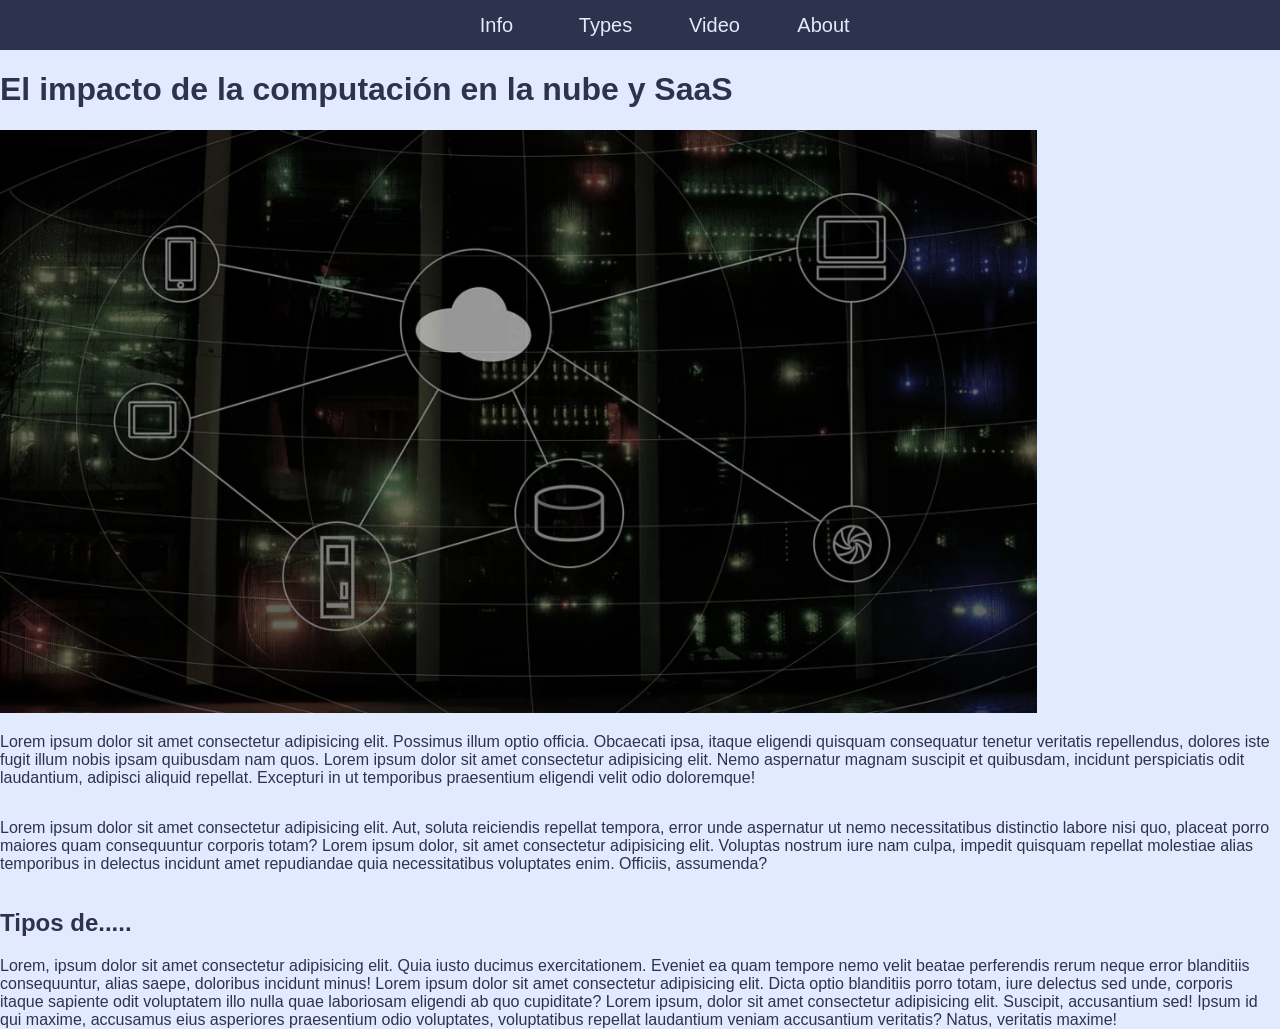
==== index.html @ 66edbc7d "Add files via upload" ====
<!DOCTYPE html>
<html lang="en">
<head>
    <meta charset="UTF-8">
    <meta name="viewport" content="width=device-width, initial-scale=1.0">
    <title>Proyecto</title>
    <link rel="stylesheet" href="style.css">
</head>
<body>
    <header>
        <nav class="header__nav">
            <ul class="header__nav-list">
                <li class="header__nav-list-item"><a href="#info" class="header__nav-list-item-link">Info</a></li>
                <li class="header__nav-list-item"><a href="#types" class="header__nav-list-item-link">Types</a></li>
                <li class="header__nav-list-item"><a href="#" class="header__nav-list-item-link">Video</a></li>
                <li class="header__nav-list-item"><a href="#" class="header__nav-list-item-link">About</a></li>
            </ul>
        </nav>
    </header>
    <main>
        <div class="main__wrapper">
            <h1 id="info">El impacto de la computación en la nube y SaaS</h1>
            <div class="main__img-container">
                <img src="imagen1.png" alt="imagen sobre la computación en la nube" class="main__img">
            </div>
            <p class="main__info">Lorem ipsum dolor sit amet consectetur adipisicing elit. Possimus illum optio officia. Obcaecati ipsa, itaque eligendi quisquam consequatur tenetur veritatis repellendus, dolores iste fugit illum nobis ipsam quibusdam nam quos. Lorem ipsum dolor sit amet consectetur adipisicing elit. Nemo aspernatur magnam suscipit et quibusdam, incidunt perspiciatis odit laudantium, adipisci aliquid repellat. Excepturi in ut temporibus praesentium eligendi velit odio doloremque!</p>
            <p class="main__info">Lorem ipsum dolor sit amet consectetur adipisicing elit. Aut, soluta reiciendis repellat tempora, error unde aspernatur ut nemo necessitatibus distinctio labore nisi quo, placeat porro maiores quam consequuntur corporis totam? Lorem ipsum dolor, sit amet consectetur adipisicing elit. Voluptas nostrum iure nam culpa, impedit quisquam repellat molestiae alias temporibus in delectus incidunt amet repudiandae quia necessitatibus voluptates enim. Officiis, assumenda?</p>
            <h2 id="types">Tipos de.....</h2>
            Lorem, ipsum dolor sit amet consectetur adipisicing elit. Quia iusto ducimus exercitationem. Eveniet ea quam tempore nemo velit beatae perferendis rerum neque error blanditiis consequuntur, alias saepe, doloribus incidunt minus! Lorem ipsum dolor sit amet consectetur adipisicing elit. Dicta optio blanditiis porro totam, iure delectus sed unde, corporis itaque sapiente odit voluptatem illo nulla quae laboriosam eligendi ab quo cupiditate? Lorem ipsum, dolor sit amet consectetur adipisicing elit. Suscipit, accusantium sed! Ipsum id qui maxime, accusamus eius asperiores praesentium odio voluptates, voluptatibus repellat laudantium veniam accusantium veritatis? Natus, veritatis maxime!
        </div>
    </main>
</body>
</html>
---- style.css ----
*{
    box-sizing: border-box;
    scroll-behavior: smooth;
}
body{
    --bg-color: #e2eaff;
    --dark-bg-color: #121632dd;
    --font-color: #121632dd;
    --dark-font-color: #e2eaff;
    margin: 0;
    font-family: sans-serif;
    background-color: var(--bg-color);
    color: var(--font-color);
}

/* ---------- HEADER SECTION ------------ */
header{
    background-color: var(--dark-bg-color);
    height: 50px;
    display: flex;
    justify-content: center;
    position: sticky;
    top: 0;
}
.header__nav{
    width: 100%;
    display: flex;
    justify-content: center;
    align-items: center;
}
.header__nav-list{
    display: flex;
    justify-content: space-evenly;
    gap: 9px;
}
.header__nav-list-item{
    width: 100px;
    display: flex;
    justify-content: center;
    align-items: center;
    list-style: none;
    transition: background-color .3s;
}
.header__nav-list-item-link:hover{
    text-decoration: underline;
}
.header__nav-list-item-link{
    color: var(--dark-font-color);
    text-align: center;
    text-decoration: none;
    font-size: 20px;
}

/* ---------- HEADER ENDS ---------- */

/* ---------- MAIN INFO  ------------ */

main{
    width: 100%;
}

.main__wrapper{
    max-width: 100%;
    display: flex;
    flex-direction: column;
    justify-content: center;
}
h1{}
.main__img-container{
    width: 90%;
}
.main__img{
    width: 90%;
}
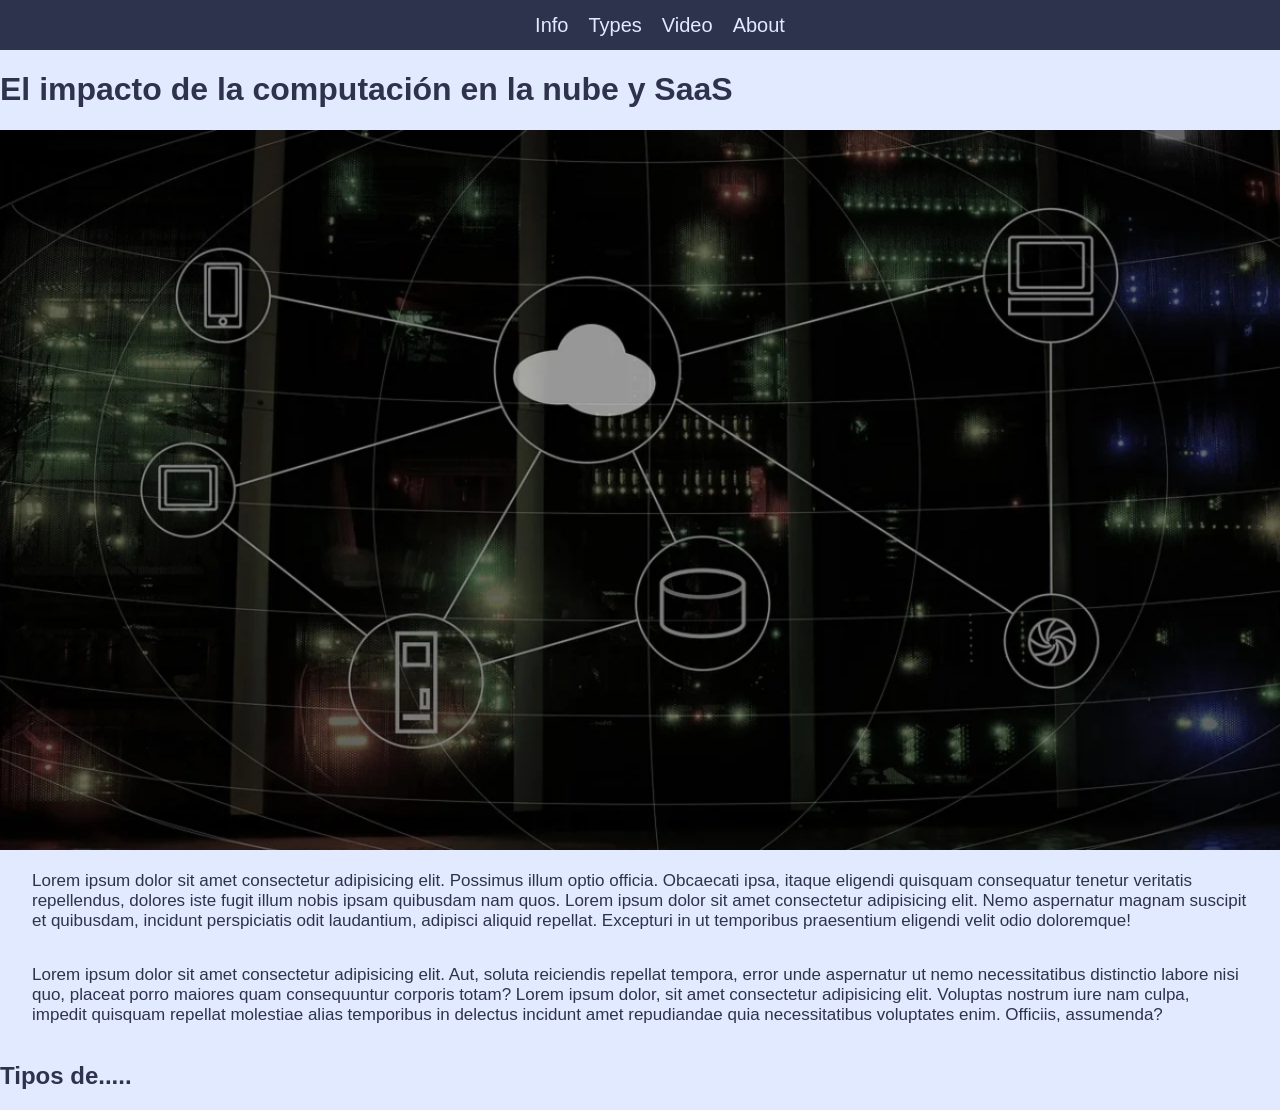
==== commit 3199ad9d: "Update index.html" ====
--- a/index.html
+++ b/index.html
@@ -8,14 +8,11 @@
 </head>
 <body>
     <header>
-        <nav class="header__nav">
-            <ul class="header__nav-list">
-                <li class="header__nav-list-item"><a href="#info" class="header__nav-list-item-link">Info</a></li>
-                <li class="header__nav-list-item"><a href="#types" class="header__nav-list-item-link">Types</a></li>
-                <li class="header__nav-list-item"><a href="#" class="header__nav-list-item-link">Video</a></li>
-                <li class="header__nav-list-item"><a href="#" class="header__nav-list-item-link">About</a></li>
-            </ul>
-        </nav>
+        <ul class="header__nav-list">
+            <li class="header__nav-list-item"><a href="#info" class="header__nav-list-item-link">Info</a></li>
+            <li class="header__nav-list-item"><a href="#types" class="header__nav-list-item-link">Types</a></li>
+            <li class="header__nav-list-item"><a href="#" class="header__nav-list-item-link">Video</a></li>
+            <li class="header__nav-list-item"><a href="#" class="header__nav-list-item-link">About</a></li>
     </header>
     <main>
         <div class="main__wrapper">
@@ -23,11 +20,12 @@
             <div class="main__img-container">
                 <img src="imagen1.png" alt="imagen sobre la computación en la nube" class="main__img">
             </div>
-            <p class="main__info">Lorem ipsum dolor sit amet consectetur adipisicing elit. Possimus illum optio officia. Obcaecati ipsa, itaque eligendi quisquam consequatur tenetur veritatis repellendus, dolores iste fugit illum nobis ipsam quibusdam nam quos. Lorem ipsum dolor sit amet consectetur adipisicing elit. Nemo aspernatur magnam suscipit et quibusdam, incidunt perspiciatis odit laudantium, adipisci aliquid repellat. Excepturi in ut temporibus praesentium eligendi velit odio doloremque!</p>
-            <p class="main__info">Lorem ipsum dolor sit amet consectetur adipisicing elit. Aut, soluta reiciendis repellat tempora, error unde aspernatur ut nemo necessitatibus distinctio labore nisi quo, placeat porro maiores quam consequuntur corporis totam? Lorem ipsum dolor, sit amet consectetur adipisicing elit. Voluptas nostrum iure nam culpa, impedit quisquam repellat molestiae alias temporibus in delectus incidunt amet repudiandae quia necessitatibus voluptates enim. Officiis, assumenda?</p>
+            <div class="main__info-container">
+                <p class="main__info">Lorem ipsum dolor sit amet consectetur adipisicing elit. Possimus illum optio officia. Obcaecati ipsa, itaque eligendi quisquam consequatur tenetur veritatis repellendus, dolores iste fugit illum nobis ipsam quibusdam nam quos. Lorem ipsum dolor sit amet consectetur adipisicing elit. Nemo aspernatur magnam suscipit et quibusdam, incidunt perspiciatis odit laudantium, adipisci aliquid repellat. Excepturi in ut temporibus praesentium eligendi velit odio doloremque!</p>
+                <p class="main__info">Lorem ipsum dolor sit amet consectetur adipisicing elit. Aut, soluta reiciendis repellat tempora, error unde aspernatur ut nemo necessitatibus distinctio labore nisi quo, placeat porro maiores quam consequuntur corporis totam? Lorem ipsum dolor, sit amet consectetur adipisicing elit. Voluptas nostrum iure nam culpa, impedit quisquam repellat molestiae alias temporibus in delectus incidunt amet repudiandae quia necessitatibus voluptates enim. Officiis, assumenda?</p>
+            </div>
             <h2 id="types">Tipos de.....</h2>
-            Lorem, ipsum dolor sit amet consectetur adipisicing elit. Quia iusto ducimus exercitationem. Eveniet ea quam tempore nemo velit beatae perferendis rerum neque error blanditiis consequuntur, alias saepe, doloribus incidunt minus! Lorem ipsum dolor sit amet consectetur adipisicing elit. Dicta optio blanditiis porro totam, iure delectus sed unde, corporis itaque sapiente odit voluptatem illo nulla quae laboriosam eligendi ab quo cupiditate? Lorem ipsum, dolor sit amet consectetur adipisicing elit. Suscipit, accusantium sed! Ipsum id qui maxime, accusamus eius asperiores praesentium odio voluptates, voluptatibus repellat laudantium veniam accusantium veritatis? Natus, veritatis maxime!
         </div>
     </main>
 </body>
-</html>+</html>
--- a/style.css
+++ b/style.css
@@ -22,24 +22,16 @@
     position: sticky;
     top: 0;
 }
-.header__nav{
-    width: 100%;
+.header__nav-list{
+    margin: auto;
     display: flex;
     justify-content: center;
-    align-items: center;
-}
-.header__nav-list{
-    display: flex;
-    justify-content: space-evenly;
-    gap: 9px;
+    gap: 20px;
 }
 .header__nav-list-item{
-    width: 100px;
     display: flex;
     justify-content: center;
-    align-items: center;
     list-style: none;
-    transition: background-color .3s;
 }
 .header__nav-list-item-link:hover{
     text-decoration: underline;
@@ -65,10 +57,18 @@
     flex-direction: column;
     justify-content: center;
 }
-h1{}
 .main__img-container{
-    width: 90%;
+    width: 100%;
 }
 .main__img{
-    width: 90%;
-}+    width: 100%;
+}
+.main__info-container{
+    width: 95%;
+    margin: auto;
+    display: flex;
+    flex-direction: column;
+}
+.main__info{
+    font-size: 17px;
+}
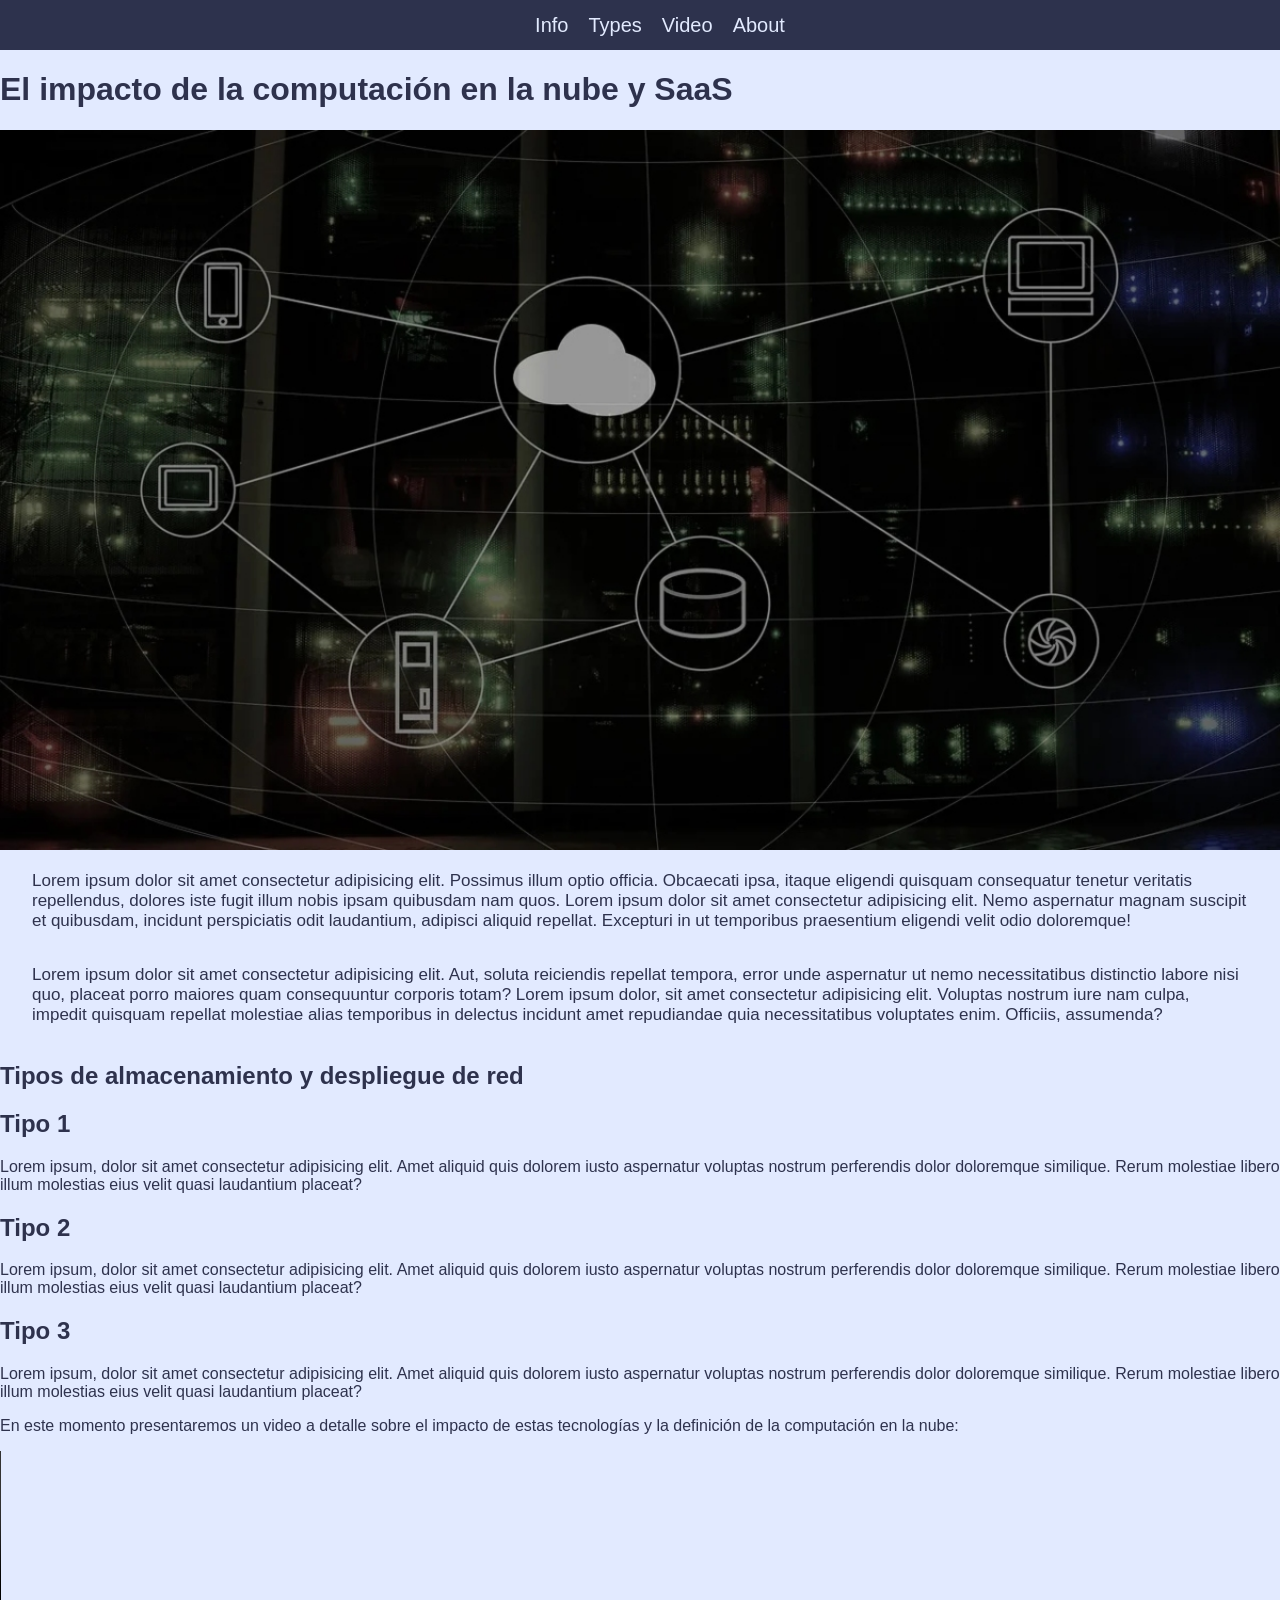
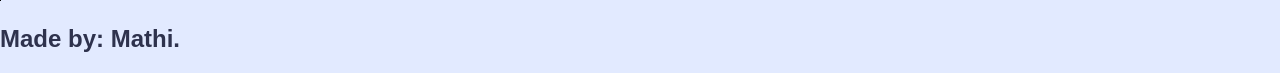
==== commit 9b1ef550: "Enhance index.html with new sections and links Added sections for types of storage and video present" ====
--- a/index.html
+++ b/index.html
@@ -11,8 +11,8 @@
         <ul class="header__nav-list">
             <li class="header__nav-list-item"><a href="#info" class="header__nav-list-item-link">Info</a></li>
             <li class="header__nav-list-item"><a href="#types" class="header__nav-list-item-link">Types</a></li>
-            <li class="header__nav-list-item"><a href="#" class="header__nav-list-item-link">Video</a></li>
-            <li class="header__nav-list-item"><a href="#" class="header__nav-list-item-link">About</a></li>
+            <li class="header__nav-list-item"><a href="#video" class="header__nav-list-item-link">Video</a></li>
+            <li class="header__nav-list-item"><a href="about.html" class="header__nav-list-item-link">About</a></li>
     </header>
     <main>
         <div class="main__wrapper">
@@ -24,8 +24,35 @@
                 <p class="main__info">Lorem ipsum dolor sit amet consectetur adipisicing elit. Possimus illum optio officia. Obcaecati ipsa, itaque eligendi quisquam consequatur tenetur veritatis repellendus, dolores iste fugit illum nobis ipsam quibusdam nam quos. Lorem ipsum dolor sit amet consectetur adipisicing elit. Nemo aspernatur magnam suscipit et quibusdam, incidunt perspiciatis odit laudantium, adipisci aliquid repellat. Excepturi in ut temporibus praesentium eligendi velit odio doloremque!</p>
                 <p class="main__info">Lorem ipsum dolor sit amet consectetur adipisicing elit. Aut, soluta reiciendis repellat tempora, error unde aspernatur ut nemo necessitatibus distinctio labore nisi quo, placeat porro maiores quam consequuntur corporis totam? Lorem ipsum dolor, sit amet consectetur adipisicing elit. Voluptas nostrum iure nam culpa, impedit quisquam repellat molestiae alias temporibus in delectus incidunt amet repudiandae quia necessitatibus voluptates enim. Officiis, assumenda?</p>
             </div>
-            <h2 id="types">Tipos de.....</h2>
         </div>
     </main>
+    <section>
+        <div class="types__wrapper">
+            <h2 class="types__title" id="types">Tipos de almacenamiento y despliegue de red</h2>
+            <div class="types__item-container">
+                <div class="types__item">
+                    <h2 class="types__item-title">Tipo 1</h2>
+                    <p class="types__item-title">Lorem ipsum, dolor sit amet consectetur adipisicing elit. Amet aliquid quis dolorem iusto aspernatur voluptas nostrum perferendis dolor doloremque similique. Rerum molestiae libero illum molestias eius velit quasi laudantium placeat?</p>
+                </div>
+                <div class="types__item">
+                    <h2 class="types__item-title">Tipo 2</h2>
+                    <p class="types__item-title">Lorem ipsum, dolor sit amet consectetur adipisicing elit. Amet aliquid quis dolorem iusto aspernatur voluptas nostrum perferendis dolor doloremque similique. Rerum molestiae libero illum molestias eius velit quasi laudantium placeat?</p>
+                </div>
+                <div class="types__item">
+                    <h2 class="types__item-title">Tipo 3</h2>
+                    <p class="types__item-title">Lorem ipsum, dolor sit amet consectetur adipisicing elit. Amet aliquid quis dolorem iusto aspernatur voluptas nostrum perferendis dolor doloremque similique. Rerum molestiae libero illum molestias eius velit quasi laudantium placeat?</p>
+                </div>
+            </div>
+        </div>
+    </section>
+    <aside>
+        <div class="video-container" id="video">
+            <p class="video-desc">En este momento presentaremos un video a detalle sobre el impacto de estas tecnologías y la definición de la computación en la nube:</p>
+            <video src="Video.mp4" controls loop muted></video>
+        </div>
+    </aside>
+    <footer>
+        <h2 class="footer__owner">Made by: <strong>Mathi.</strong></h2>
+    </footer>
 </body>
 </html>
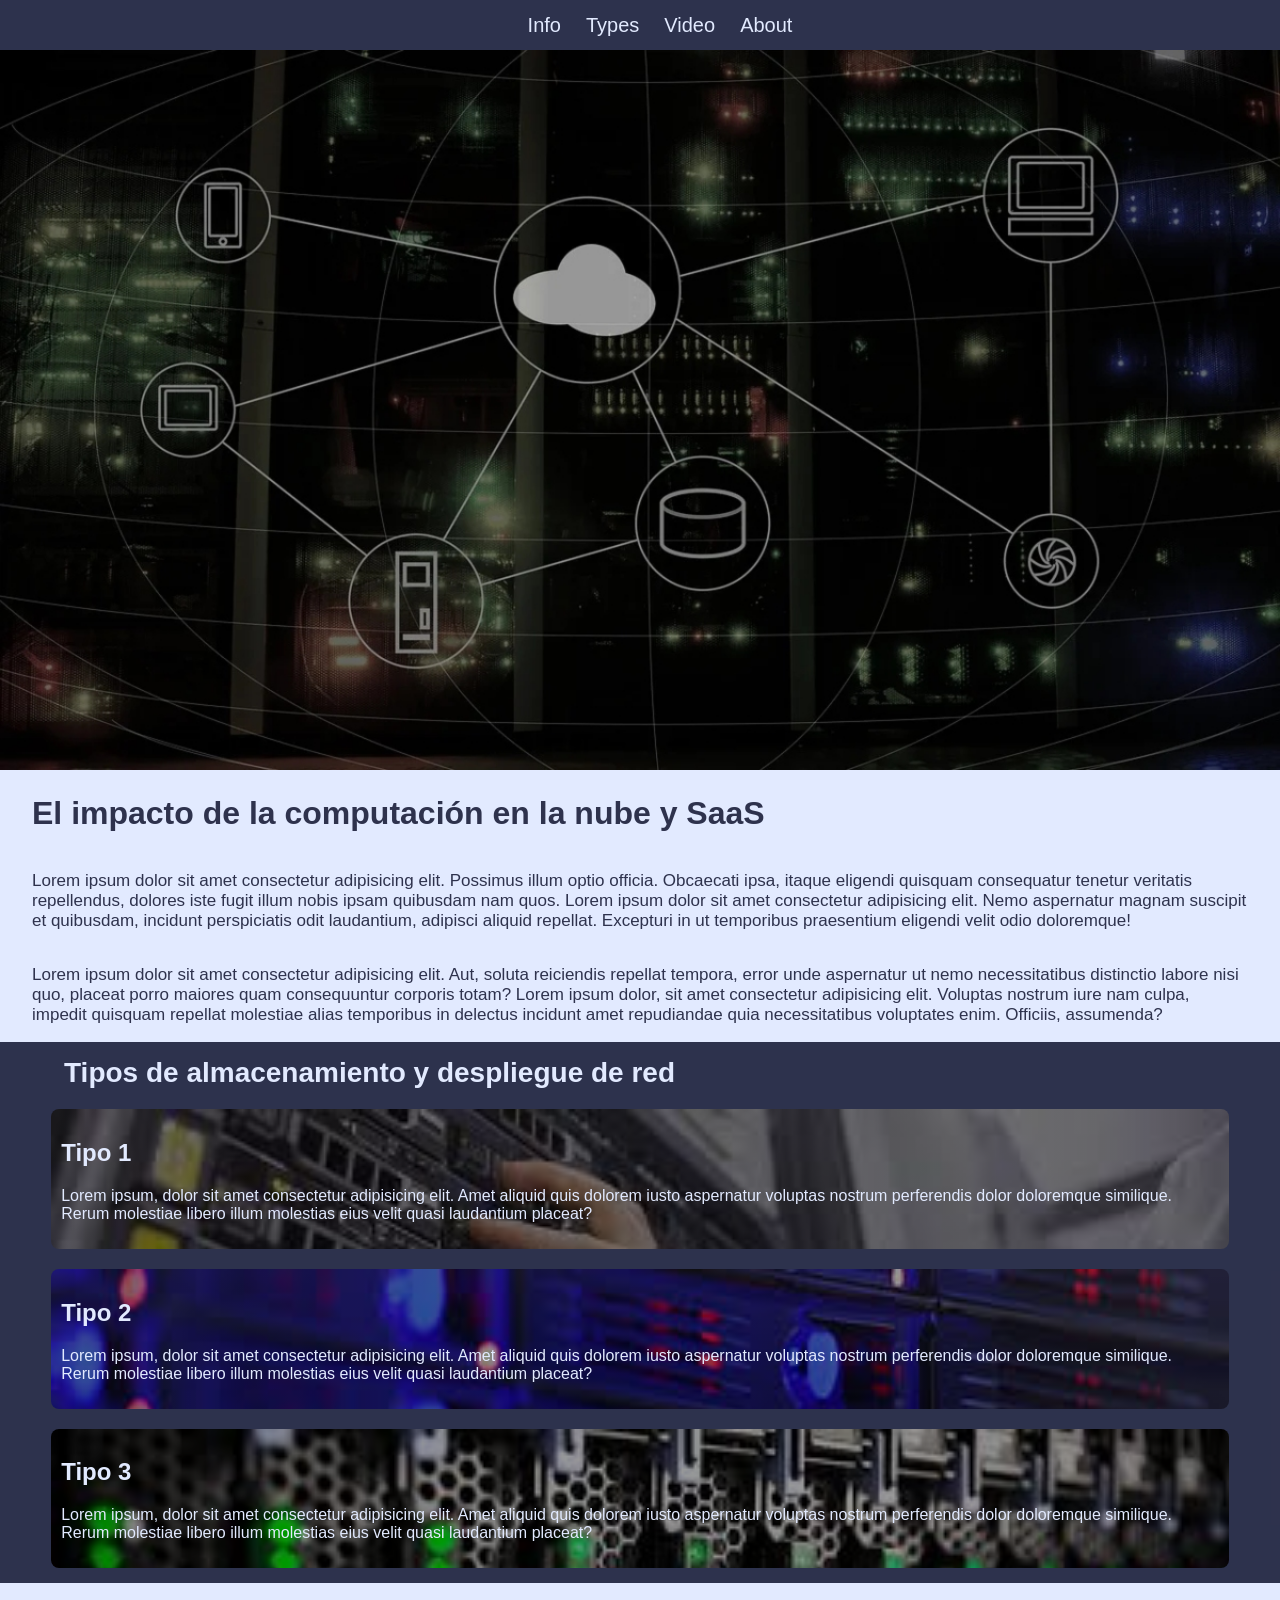
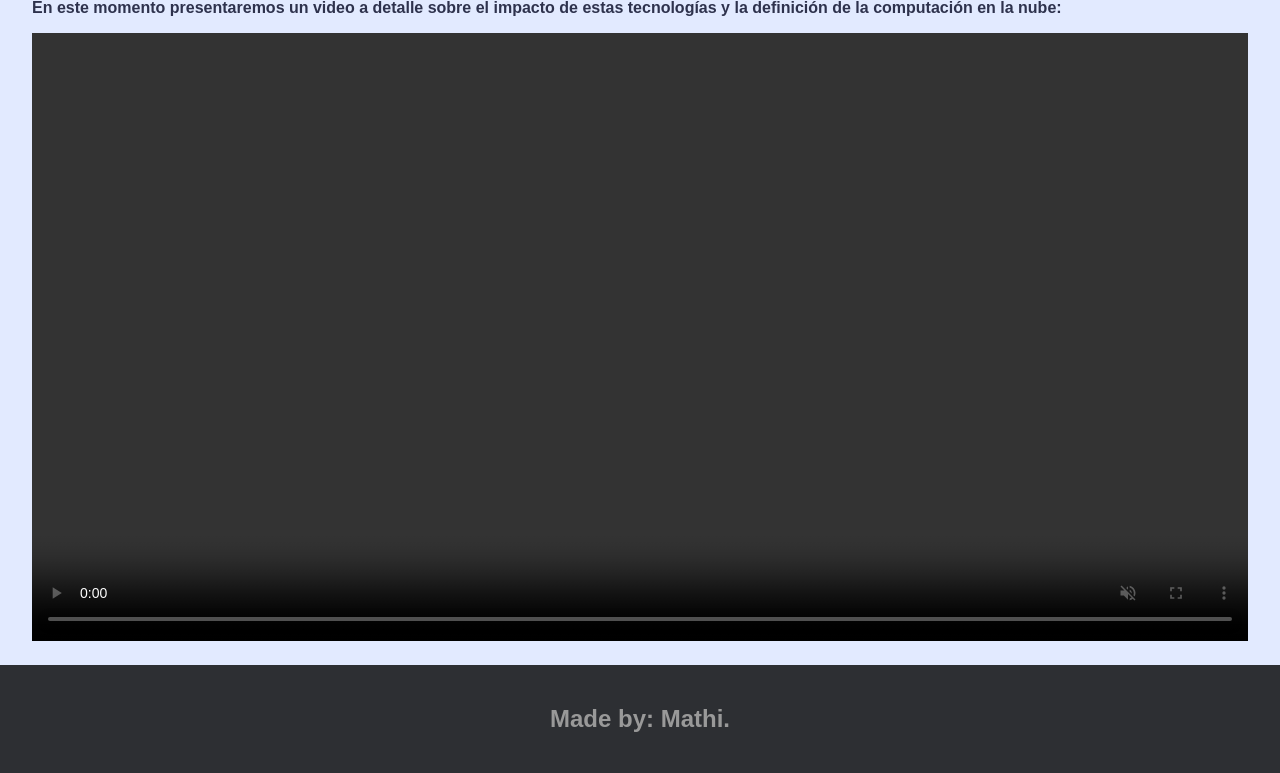
==== commit f5acd730: "Add info div and update main heading structure" ====
--- a/index.html
+++ b/index.html
@@ -7,6 +7,7 @@
     <link rel="stylesheet" href="style.css">
 </head>
 <body>
+    <div id="info"></div>
     <header>
         <ul class="header__nav-list">
             <li class="header__nav-list-item"><a href="#info" class="header__nav-list-item-link">Info</a></li>
@@ -16,11 +17,11 @@
     </header>
     <main>
         <div class="main__wrapper">
-            <h1 id="info">El impacto de la computación en la nube y SaaS</h1>
             <div class="main__img-container">
                 <img src="imagen1.png" alt="imagen sobre la computación en la nube" class="main__img">
             </div>
             <div class="main__info-container">
+                <h1>El impacto de la computación en la nube y SaaS</h1>
                 <p class="main__info">Lorem ipsum dolor sit amet consectetur adipisicing elit. Possimus illum optio officia. Obcaecati ipsa, itaque eligendi quisquam consequatur tenetur veritatis repellendus, dolores iste fugit illum nobis ipsam quibusdam nam quos. Lorem ipsum dolor sit amet consectetur adipisicing elit. Nemo aspernatur magnam suscipit et quibusdam, incidunt perspiciatis odit laudantium, adipisci aliquid repellat. Excepturi in ut temporibus praesentium eligendi velit odio doloremque!</p>
                 <p class="main__info">Lorem ipsum dolor sit amet consectetur adipisicing elit. Aut, soluta reiciendis repellat tempora, error unde aspernatur ut nemo necessitatibus distinctio labore nisi quo, placeat porro maiores quam consequuntur corporis totam? Lorem ipsum dolor, sit amet consectetur adipisicing elit. Voluptas nostrum iure nam culpa, impedit quisquam repellat molestiae alias temporibus in delectus incidunt amet repudiandae quia necessitatibus voluptates enim. Officiis, assumenda?</p>
             </div>
--- a/style.css
+++ b/style.css
@@ -26,7 +26,7 @@
     margin: auto;
     display: flex;
     justify-content: center;
-    gap: 20px;
+    gap: 25px;
 }
 .header__nav-list-item{
     display: flex;
@@ -72,3 +72,88 @@
 .main__info{
     font-size: 17px;
 }
+
+/* ----------- MAIN ENDS ----------- */
+
+/* ----------- TYPES ------------- */
+
+section {
+    background-color: var(--dark-bg-color);
+    color: var(--dark-font-color);
+    padding: 15px 0;
+}
+
+.types__title {
+    font-size: 28px;
+    width: 90dvw;
+    margin: auto;
+}
+
+.types__wrapper {
+    width: 92dvw;
+    margin: auto;
+}
+
+.types__item-container {
+    display: grid;
+    grid-template-columns: 1fr;
+    gap: 20px;
+    margin-top: 20px;
+}
+
+.types__item:first-child {
+    background-image: linear-gradient(#0006, #0006), url(local.png);
+    background-size: cover;
+}
+
+.types__item:nth-child(2) {
+    background-image: linear-gradient(#0006, #0006), url(NAS.png);
+    background-size: cover;
+}
+
+.types__item:last-child {
+    background-image: linear-gradient(#0006, #0006), url(SAN.png);
+    background-size: cover;
+}
+
+.types__item {
+    border-radius: 8px;
+    padding: 10px;
+}
+
+/* --------------- TYPES END ------------- */
+
+/* -------------- VIDEO ----------------- */
+
+.video-desc {
+    font-weight: 700;
+}
+
+.video-container {
+    width: 95%;
+    margin: auto;
+    margin-top: 10px;
+    margin-bottom: 10px;
+}
+
+video {
+    width: 100%;
+}
+
+/* -------------- VIDEO ENDS -------------- */
+
+/* -------------- FOOTER ------------------ */
+
+footer {
+    width: 100%;
+    background-color: #000c;
+    padding: 20px;
+    margin-top: 20px;
+    text-align: center;
+}
+
+.footer__owner {
+    color: #999;
+}
+
+/* --------------- FOOTER ENDS ------------ */
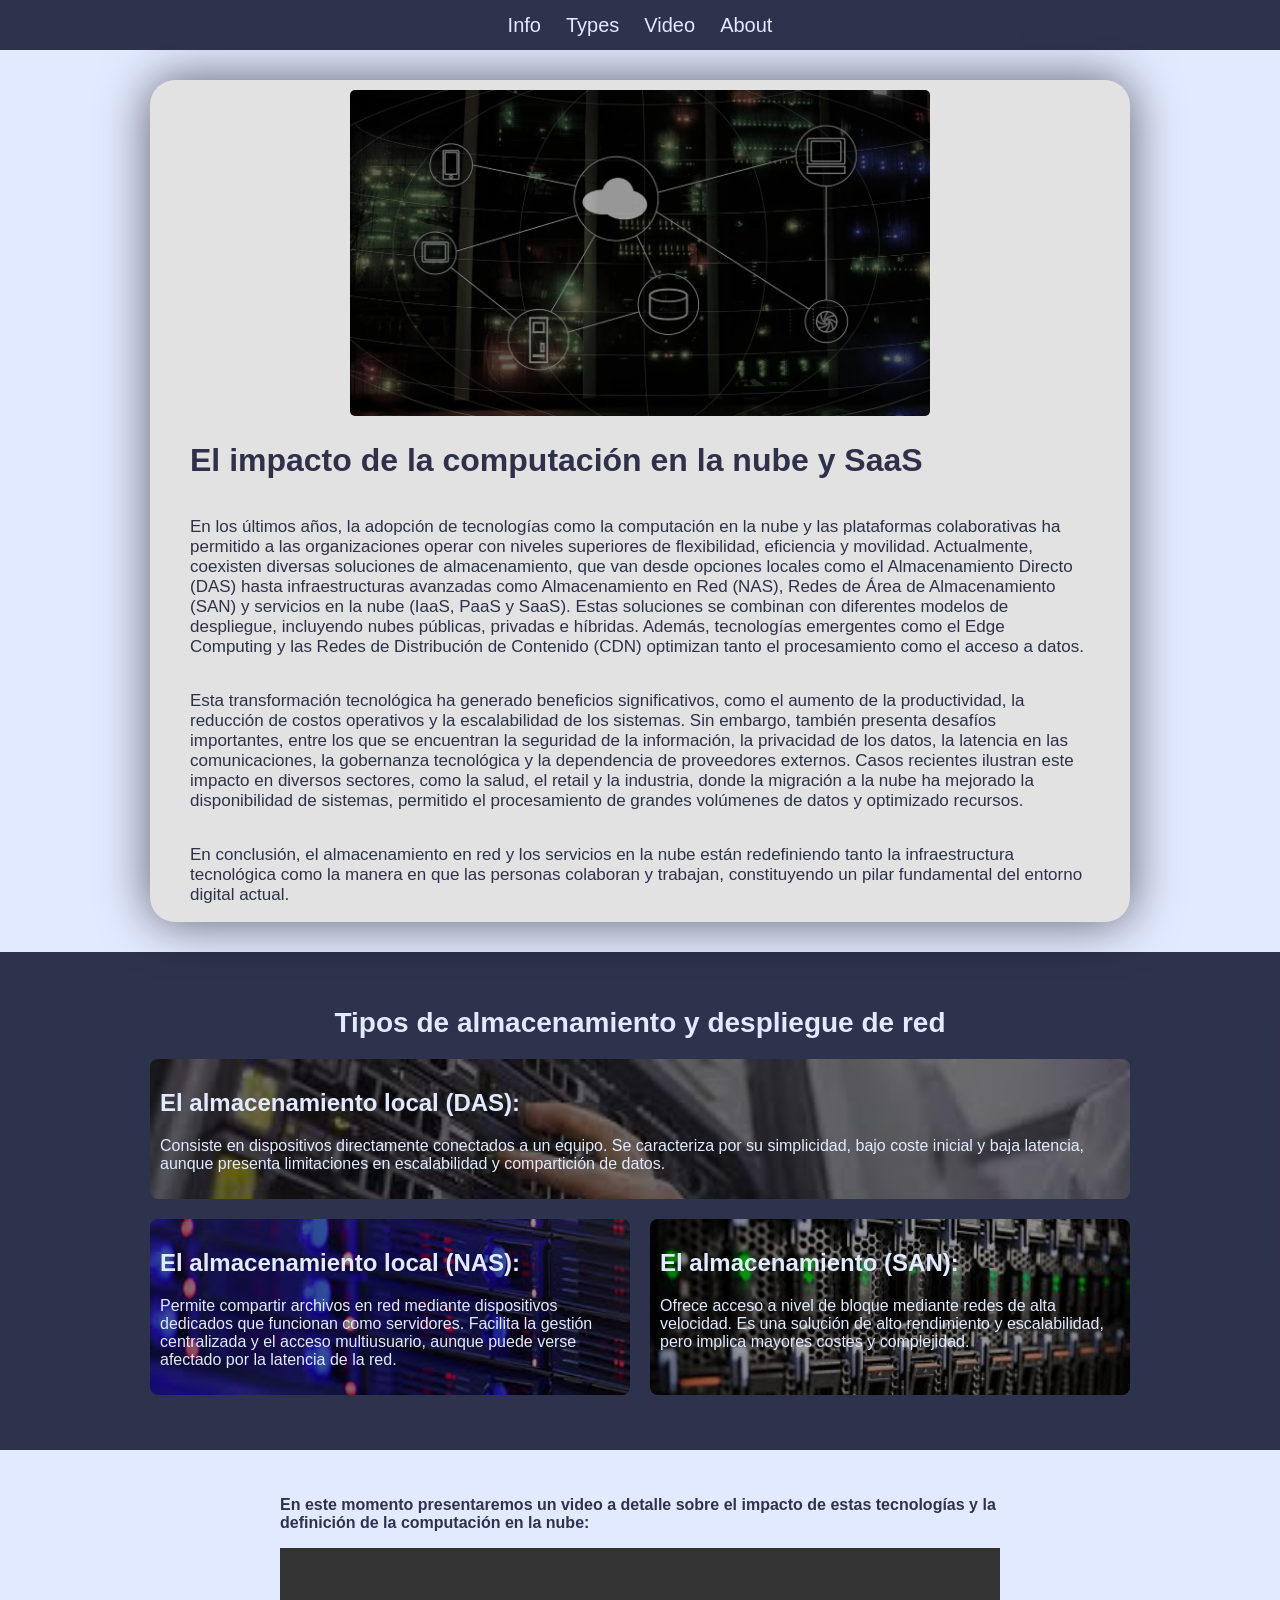
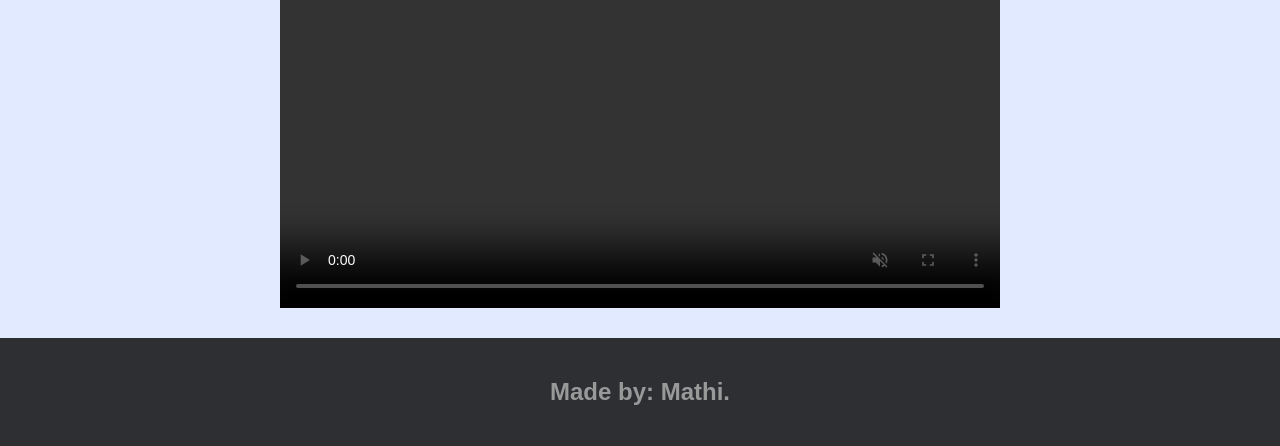
==== commit d3df1fc8: "Update index.html" ====
--- a/index.html
+++ b/index.html
@@ -22,8 +22,9 @@
             </div>
             <div class="main__info-container">
                 <h1>El impacto de la computación en la nube y SaaS</h1>
-                <p class="main__info">Lorem ipsum dolor sit amet consectetur adipisicing elit. Possimus illum optio officia. Obcaecati ipsa, itaque eligendi quisquam consequatur tenetur veritatis repellendus, dolores iste fugit illum nobis ipsam quibusdam nam quos. Lorem ipsum dolor sit amet consectetur adipisicing elit. Nemo aspernatur magnam suscipit et quibusdam, incidunt perspiciatis odit laudantium, adipisci aliquid repellat. Excepturi in ut temporibus praesentium eligendi velit odio doloremque!</p>
-                <p class="main__info">Lorem ipsum dolor sit amet consectetur adipisicing elit. Aut, soluta reiciendis repellat tempora, error unde aspernatur ut nemo necessitatibus distinctio labore nisi quo, placeat porro maiores quam consequuntur corporis totam? Lorem ipsum dolor, sit amet consectetur adipisicing elit. Voluptas nostrum iure nam culpa, impedit quisquam repellat molestiae alias temporibus in delectus incidunt amet repudiandae quia necessitatibus voluptates enim. Officiis, assumenda?</p>
+                <p class="main__info">En los últimos años, la adopción de tecnologías como la computación en la nube y las plataformas colaborativas ha permitido a las organizaciones operar con niveles superiores de flexibilidad, eficiencia y movilidad. Actualmente, coexisten diversas soluciones de almacenamiento, que van desde opciones locales como el Almacenamiento Directo (DAS) hasta infraestructuras avanzadas como Almacenamiento en Red (NAS), Redes de Área de Almacenamiento (SAN) y servicios en la nube (IaaS, PaaS y SaaS). Estas soluciones se combinan con diferentes modelos de despliegue, incluyendo nubes públicas, privadas e híbridas. Además, tecnologías emergentes como el Edge Computing y las Redes de Distribución de Contenido (CDN) optimizan tanto el procesamiento como el acceso a datos.</p>
+                <p class="main__info">Esta transformación tecnológica ha generado beneficios significativos, como el aumento de la productividad, la reducción de costos operativos y la escalabilidad de los sistemas. Sin embargo, también presenta desafíos importantes, entre los que se encuentran la seguridad de la información, la privacidad de los datos, la latencia en las comunicaciones, la gobernanza tecnológica y la dependencia de proveedores externos. Casos recientes ilustran este impacto en diversos sectores, como la salud, el retail y la industria, donde la migración a la nube ha mejorado la disponibilidad de sistemas, permitido el procesamiento de grandes volúmenes de datos y optimizado recursos.</p>
+                <p class="main__info">En conclusión, el almacenamiento en red y los servicios en la nube están redefiniendo tanto la infraestructura tecnológica como la manera en que las personas colaboran y trabajan, constituyendo un pilar fundamental del entorno digital actual.</p>
             </div>
         </div>
     </main>
@@ -32,16 +33,16 @@
             <h2 class="types__title" id="types">Tipos de almacenamiento y despliegue de red</h2>
             <div class="types__item-container">
                 <div class="types__item">
-                    <h2 class="types__item-title">Tipo 1</h2>
-                    <p class="types__item-title">Lorem ipsum, dolor sit amet consectetur adipisicing elit. Amet aliquid quis dolorem iusto aspernatur voluptas nostrum perferendis dolor doloremque similique. Rerum molestiae libero illum molestias eius velit quasi laudantium placeat?</p>
+                    <h2 class="types__item-title">El almacenamiento local (DAS):</h2>
+                    <p class="types__item-info">Consiste en dispositivos directamente conectados a un equipo. Se caracteriza por su simplicidad, bajo coste inicial y baja latencia, aunque presenta limitaciones en escalabilidad y compartición de datos.</p>
                 </div>
                 <div class="types__item">
-                    <h2 class="types__item-title">Tipo 2</h2>
-                    <p class="types__item-title">Lorem ipsum, dolor sit amet consectetur adipisicing elit. Amet aliquid quis dolorem iusto aspernatur voluptas nostrum perferendis dolor doloremque similique. Rerum molestiae libero illum molestias eius velit quasi laudantium placeat?</p>
+                    <h2 class="types__item-title">El almacenamiento local (NAS):</h2>
+                    <p class="types__item-info">Permite compartir archivos en red mediante dispositivos dedicados que funcionan como servidores. Facilita la gestión centralizada y el acceso multiusuario, aunque puede verse afectado por la latencia de la red.</p>
                 </div>
                 <div class="types__item">
-                    <h2 class="types__item-title">Tipo 3</h2>
-                    <p class="types__item-title">Lorem ipsum, dolor sit amet consectetur adipisicing elit. Amet aliquid quis dolorem iusto aspernatur voluptas nostrum perferendis dolor doloremque similique. Rerum molestiae libero illum molestias eius velit quasi laudantium placeat?</p>
+                    <h2 class="types__item-title">El almacenamiento (SAN): </h2>
+                    <p class="types__item-info">Ofrece acceso a nivel de bloque mediante redes de alta velocidad. Es una solución de alto rendimiento y escalabilidad, pero implica mayores costes y complejidad. </p>
                 </div>
             </div>
         </div>
--- a/style.css
+++ b/style.css
@@ -1,13 +1,14 @@
 *{
     box-sizing: border-box;
     scroll-behavior: smooth;
+    padding: 0;
 }
 body{
+    margin: 0;
     --bg-color: #e2eaff;
     --dark-bg-color: #121632dd;
     --font-color: #121632dd;
     --dark-font-color: #e2eaff;
-    margin: 0;
     font-family: sans-serif;
     background-color: var(--bg-color);
     color: var(--font-color);
@@ -20,7 +21,12 @@
     display: flex;
     justify-content: center;
     position: sticky;
+    z-index: 2;
     top: 0;
+    animation: nav-scroll linear both;
+    animation-timeline: view();
+    animation-range-start: 30%;
+    animation-range-end: 40%;
 }
 .header__nav-list{
     margin: auto;
@@ -41,6 +47,10 @@
     text-align: center;
     text-decoration: none;
     font-size: 20px;
+    animation: link-scroll linear both;
+    animation-timeline: view();
+    animation-range-start: 30%;
+    animation-range-end: 40%;
 }
 
 /* ---------- HEADER ENDS ---------- */
@@ -48,7 +58,10 @@
 /* ---------- MAIN INFO  ------------ */
 
 main{
-    width: 100%;
+    min-height: 70dvh;
+    display: flex;
+    justify-content: center;
+    align-items: center;
 }
 
 .main__wrapper{
@@ -78,6 +91,9 @@
 /* ----------- TYPES ------------- */
 
 section {
+    display: flex;
+    justify-content: center;
+    align-items: center;
     background-color: var(--dark-bg-color);
     color: var(--dark-font-color);
     padding: 15px 0;
@@ -85,8 +101,11 @@
 
 .types__title {
     font-size: 28px;
-    width: 90dvw;
-    margin: auto;
+    margin: auto;
+    animation: appear .2s;
+    animation-timeline: view();
+    animation-range-start: cover;
+    animation-range-end: cover 70%;
 }
 
 .types__wrapper {
@@ -119,6 +138,12 @@
 .types__item {
     border-radius: 8px;
     padding: 10px;
+    animation: appear .2s;
+    animation-timeline: view();
+    animation-range-start: cover;
+    animation-range-end: cover 70%;
+    position: relative;
+    z-index: 1;
 }
 
 /* --------------- TYPES END ------------- */
@@ -130,6 +155,10 @@
 }
 
 .video-container {
+    display: flex;
+    flex-direction: column;
+    justify-content: center;
+    align-items: center;
     width: 95%;
     margin: auto;
     margin-top: 10px;
@@ -157,3 +186,92 @@
 }
 
 /* --------------- FOOTER ENDS ------------ */
+
+/* ----------- ANIMATIONS ------------- */
+
+@keyframes nav-scroll {
+    from {
+        height: 60px;
+    }
+    to {
+        height: 50px;
+        background-color: #000a;
+    }
+}
+@keyframes link-scroll {
+    from {
+        color: var(--dark-font-color);
+    }
+    to {
+        opacity: 0.8;
+    }
+}
+@keyframes appear {
+    from{
+        opacity: 0;
+    }
+    to{
+        opacity: 1;
+    }
+}
+
+/* ------- ANIMATIONS ENDS ----------- */
+
+/* ---- MEDIA QUERIES ---- */
+
+@media screen and (min-width:720px) {
+    .main__wrapper {
+        max-width: 80%;
+        flex-direction: column;
+        border-radius: 25px;
+        background-color: #e2e2e2;
+        box-shadow: 0 0 50px #0009;
+        margin: 30px 0;
+    }
+    .main__img-container {
+        width: 80%;
+        max-width: 520px;
+        margin: auto;
+        margin-top: 10px;
+    }
+    .main__img {
+        border-radius: 5px;
+    }
+    .types__wrapper {
+        margin: 40px 0;
+    }
+    .types__title {
+    text-align: center;
+    }
+    .types__item-container {
+        grid-template-columns: repeat(2, 1fr);
+    }
+    .types__item:first-child {
+        grid-column: span 2;
+    }
+    .video-container {
+        max-width: 600px;
+        margin-top: 30px;
+        margin-bottom: 30px;
+    }
+}
+@media screen and (min-width:1024px) {
+    .main__wrapper {
+        width: 980px;
+    }
+    .main__img-container {
+        max-width: 580px;
+    }
+    .main__info-container {
+        max-width: 900px;
+    }
+    .types__wrapper {
+        max-width: 980px;
+    }
+    .types__title {
+        text-align: center;
+    }
+    .video-container {
+        max-width: 720px;
+    }
+}
